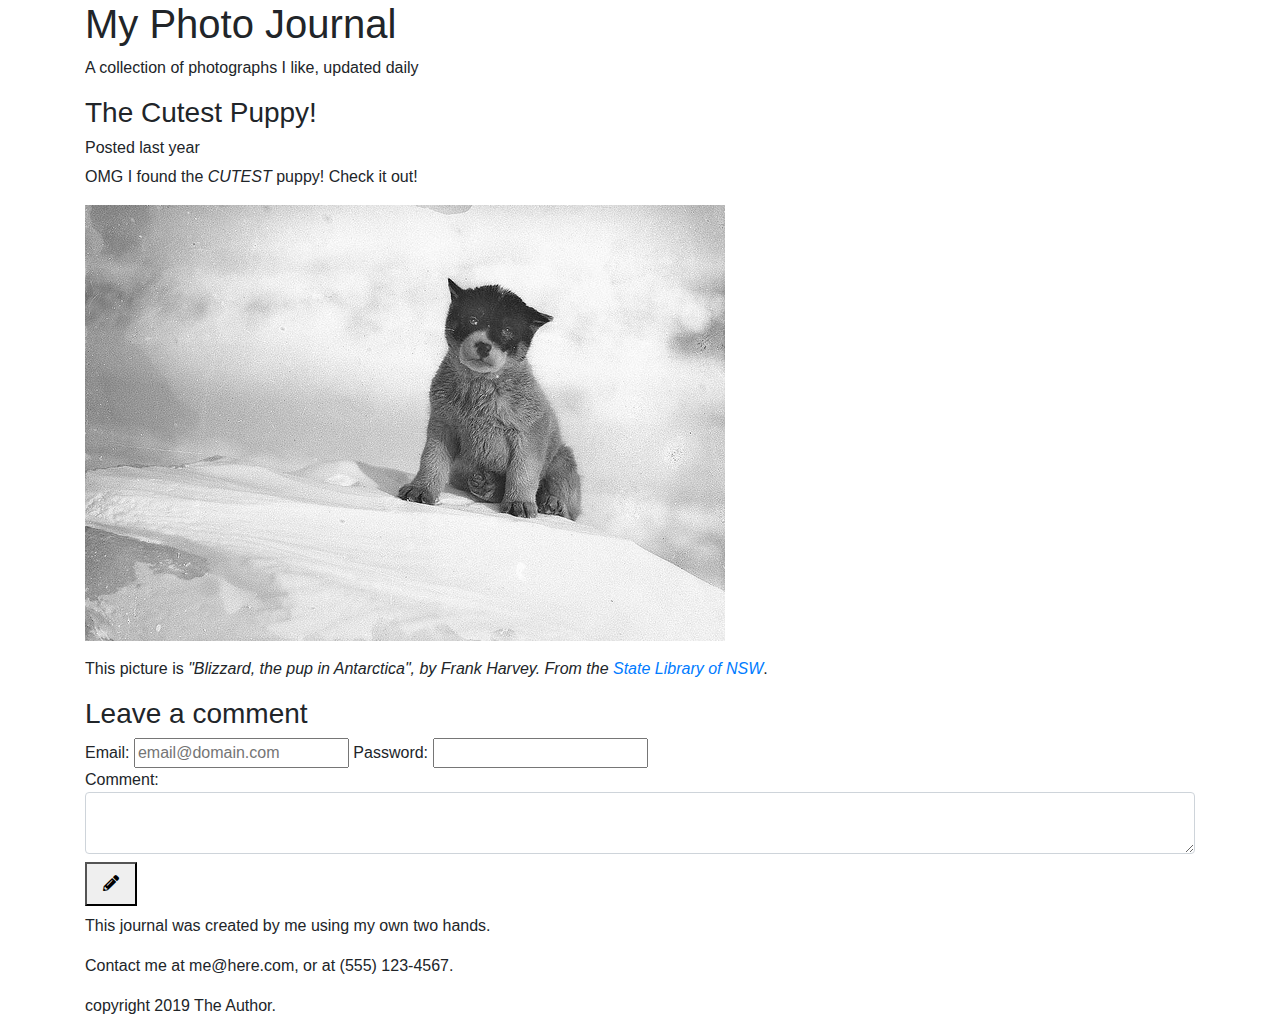
==== problem-a/index.html @ 2fb2d7f2 "Initial commit" ====
<!DOCTYPE html>
<html lang="en">
<head>
  <meta charset="utf-8">
  <title>Photo Journal - 09/01/2019</title>
  <link rel="stylesheet" href="https://stackpath.bootstrapcdn.com/bootstrap/4.4.1/css/bootstrap.min.css">
  <link  rel="stylesheet" href="https://cdnjs.cloudflare.com/ajax/libs/font-awesome/5.11.2/css/all.min.css">
  <link rel="stylesheet" href="css/style.css">
</head>
<body class="container">

  <!-- Page Title -->
  <h1>My Photo Journal</h1>
  <p>A collection of photographs I like, updated daily</p>


  <!-- Image Post -->
  <h3>The Cutest Puppy!</h3>
  <h6>Posted last year</h6>

  <p>OMG I found the <i>CUTEST</i> puppy! Check it out!</p>
  <p>
    <img src="img/2959326615_af04f9878a_z.jpg">
  </p>
  <p>This picture is <i>"Blizzard, the pup in Antarctica", by Frank Harvey. From the <a href="https://www.flickr.com/photos/statelibraryofnsw/2959326615/">State Library of NSW</a></i>.</p>


  <!-- Comment Form -->
  <form>
    <h3>Leave a comment</h3>
    <div>
      Email: <input id="email_input" placeholder="email@domain.com">
      Password: <input id="password_input">
    </div>
    <div>
      Comment:
      <textarea class="form-control" id="comment_field"></textarea>
    </div>
    <button type="submit"><i class="fas fa-pencil-alt"></i></button>
  </form>


  <!-- Author Info -->
  <p>This journal was created by me using my own two hands.</p>
  <p>
    Contact me at me@here.com, or at (555) 123-4567.
  </p>
  <p>copyright 2019 The Author.</p>
 
</body>
</html>
---- problem-a/css/style.css ----
/* A class for the time posted line for each blog post */
.time-posted {
  font-weight: 500;
  margin-top: 0;
  margin-bottom: .5rem;
  line-height: 1.2;
}

h2.text-small {
  font-size: 1.5rem;
}

time {
  font-style: italic;
  font-size: 1.25rem;
}

header {
  padding: .5rem 0;
}

section {
  margin: .5rem 0;
  padding: .5rem;
  border: 1px solid gray;
}

button {
  margin: .5rem 0;
  padding: .5rem 1rem;
}


footer {
  padding-top: 1rem;
  font-size: 80%;
}
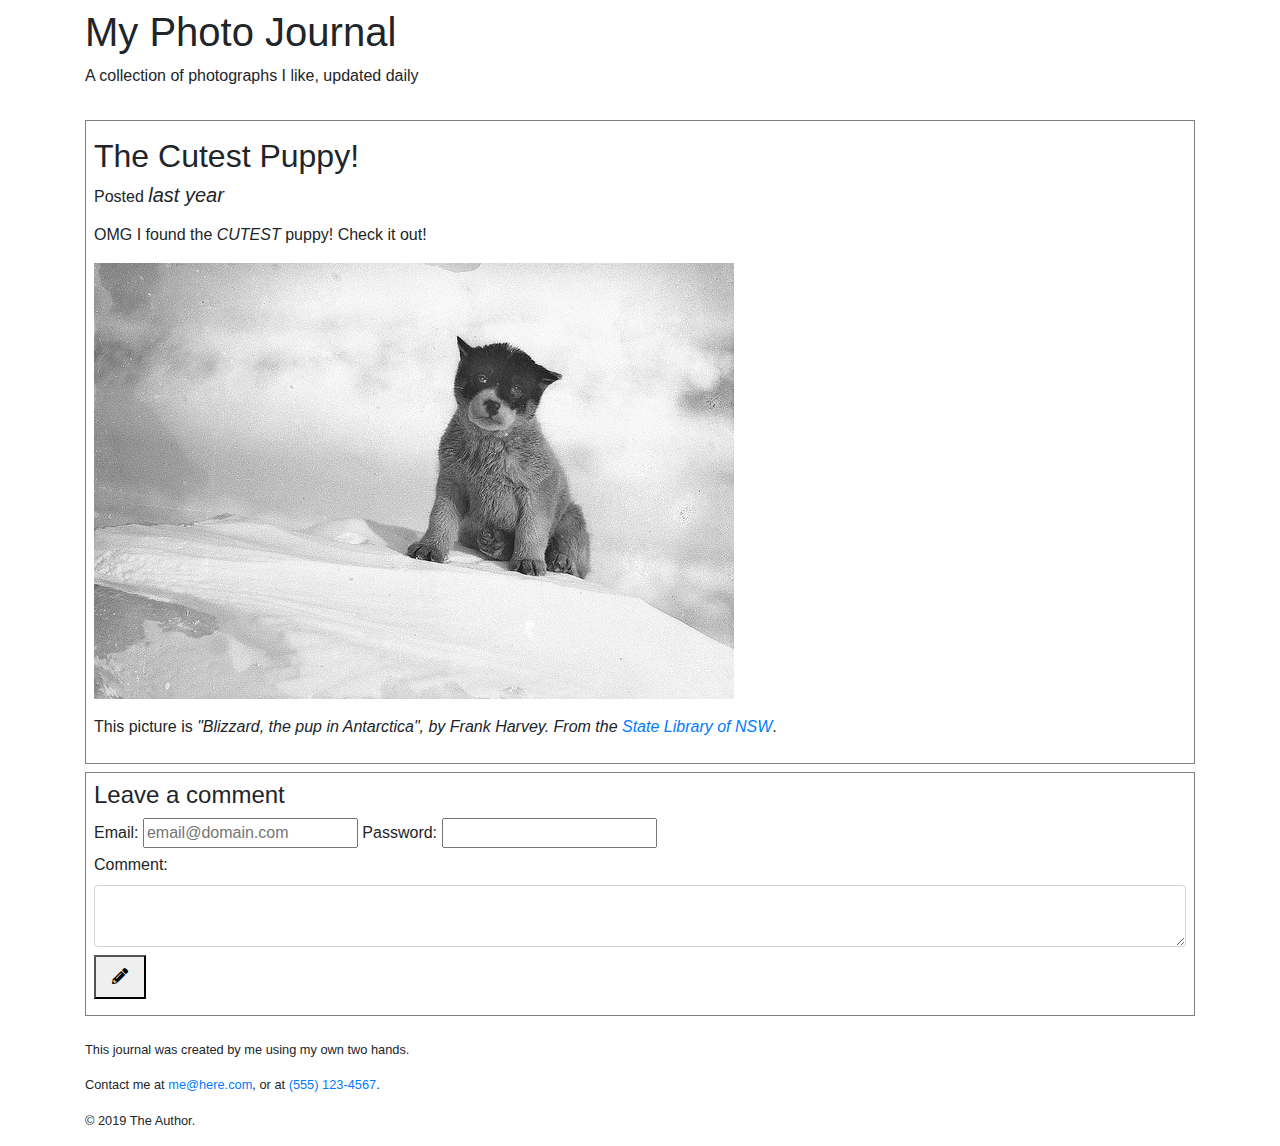
==== commit 9401b214: "problem a complete" ====
--- a/problem-a/index.html
+++ b/problem-a/index.html
@@ -1,51 +1,57 @@
 <!DOCTYPE html>
 <html lang="en">
-<head>
-  <meta charset="utf-8">
-  <title>Photo Journal - 09/01/2019</title>
-  <link rel="stylesheet" href="https://stackpath.bootstrapcdn.com/bootstrap/4.4.1/css/bootstrap.min.css">
-  <link  rel="stylesheet" href="https://cdnjs.cloudflare.com/ajax/libs/font-awesome/5.11.2/css/all.min.css">
-  <link rel="stylesheet" href="css/style.css">
-</head>
-<body class="container">
+  <head>
+    <meta charset="utf-8">
+    <title>Photo Journal - 09/01/2019</title>
+    <link rel="stylesheet" href="https://stackpath.bootstrapcdn.com/bootstrap/4.4.1/css/bootstrap.min.css">
+    <link rel="stylesheet" href="https://cdnjs.cloudflare.com/ajax/libs/font-awesome/5.11.2/css/all.min.css">
+    <link rel="stylesheet" href="css/style.css">
+  </head>
+  <body class="container">
 
-  <!-- Page Title -->
-  <h1>My Photo Journal</h1>
-  <p>A collection of photographs I like, updated daily</p>
+    <header>
+      <h1>My Photo Journal</h1>
+      <p>A collection of photographs I like, updated daily</p>
+    </header>
 
+    <main>
+      <section>
+        <header>
+          <h2>The Cutest Puppy!</h2>
+          <p class="time-posted">Posted <time datetime="2021-09-01">last year</time></p>
+        </header>
+        <p>OMG I found the <em>CUTEST</em> puppy! Check it out!</p>
+        <p>
+          <img src="img/2959326615_af04f9878a_z.jpg" alt="a cute puppy">
+        </p>
+        <p>This picture is <cite>"Blizzard, the pup in Antarctica", by Frank Harvey. From the <a href="https://www.flickr.com/photos/statelibraryofnsw/2959326615/">State Library of NSW</a></cite>.</p>
+      </section>
 
-  <!-- Image Post -->
-  <h3>The Cutest Puppy!</h3>
-  <h6>Posted last year</h6>
+      <section>
+        <form>
+          <h2 class="text-small">Leave a comment</h2>
+          <div>
+            <label for="email_input">Email: </label>
+            <input id="email_input" placeholder="email@domain.com" type="email" name="email">
+            <label for="password_input">Password: </label>
+            <input id="password_input" type="password" name="password">
+          </div>
+          <div>
+            <label for="comment_field">Comment: </label>
+            <textarea class="form-control" id="comment_field" name="comment"></textarea>
+          </div>
+          <button type="submit"><i class="fas fa-pencil-alt" aria-label="Submit"></i></button>
+        </form>
+      </section>
+    </main>
 
-  <p>OMG I found the <i>CUTEST</i> puppy! Check it out!</p>
-  <p>
-    <img src="img/2959326615_af04f9878a_z.jpg">
-  </p>
-  <p>This picture is <i>"Blizzard, the pup in Antarctica", by Frank Harvey. From the <a href="https://www.flickr.com/photos/statelibraryofnsw/2959326615/">State Library of NSW</a></i>.</p>
-
-
-  <!-- Comment Form -->
-  <form>
-    <h3>Leave a comment</h3>
-    <div>
-      Email: <input id="email_input" placeholder="email@domain.com">
-      Password: <input id="password_input">
-    </div>
-    <div>
-      Comment:
-      <textarea class="form-control" id="comment_field"></textarea>
-    </div>
-    <button type="submit"><i class="fas fa-pencil-alt"></i></button>
-  </form>
-
-
-  <!-- Author Info -->
-  <p>This journal was created by me using my own two hands.</p>
-  <p>
-    Contact me at me@here.com, or at (555) 123-4567.
-  </p>
-  <p>copyright 2019 The Author.</p>
- 
-</body>
+    <footer>
+      <p>This journal was created by me using my own two hands.</p>
+      <address>
+        Contact me at <a href="mailto:me@here.com">me@here.com</a>,
+        or at <a href="tel:555-123-4567">(555) 123-4567</a>.
+      </address>
+      <p>&copy; 2019 The Author.</p>
+    </footer>
+  </body>
 </html>